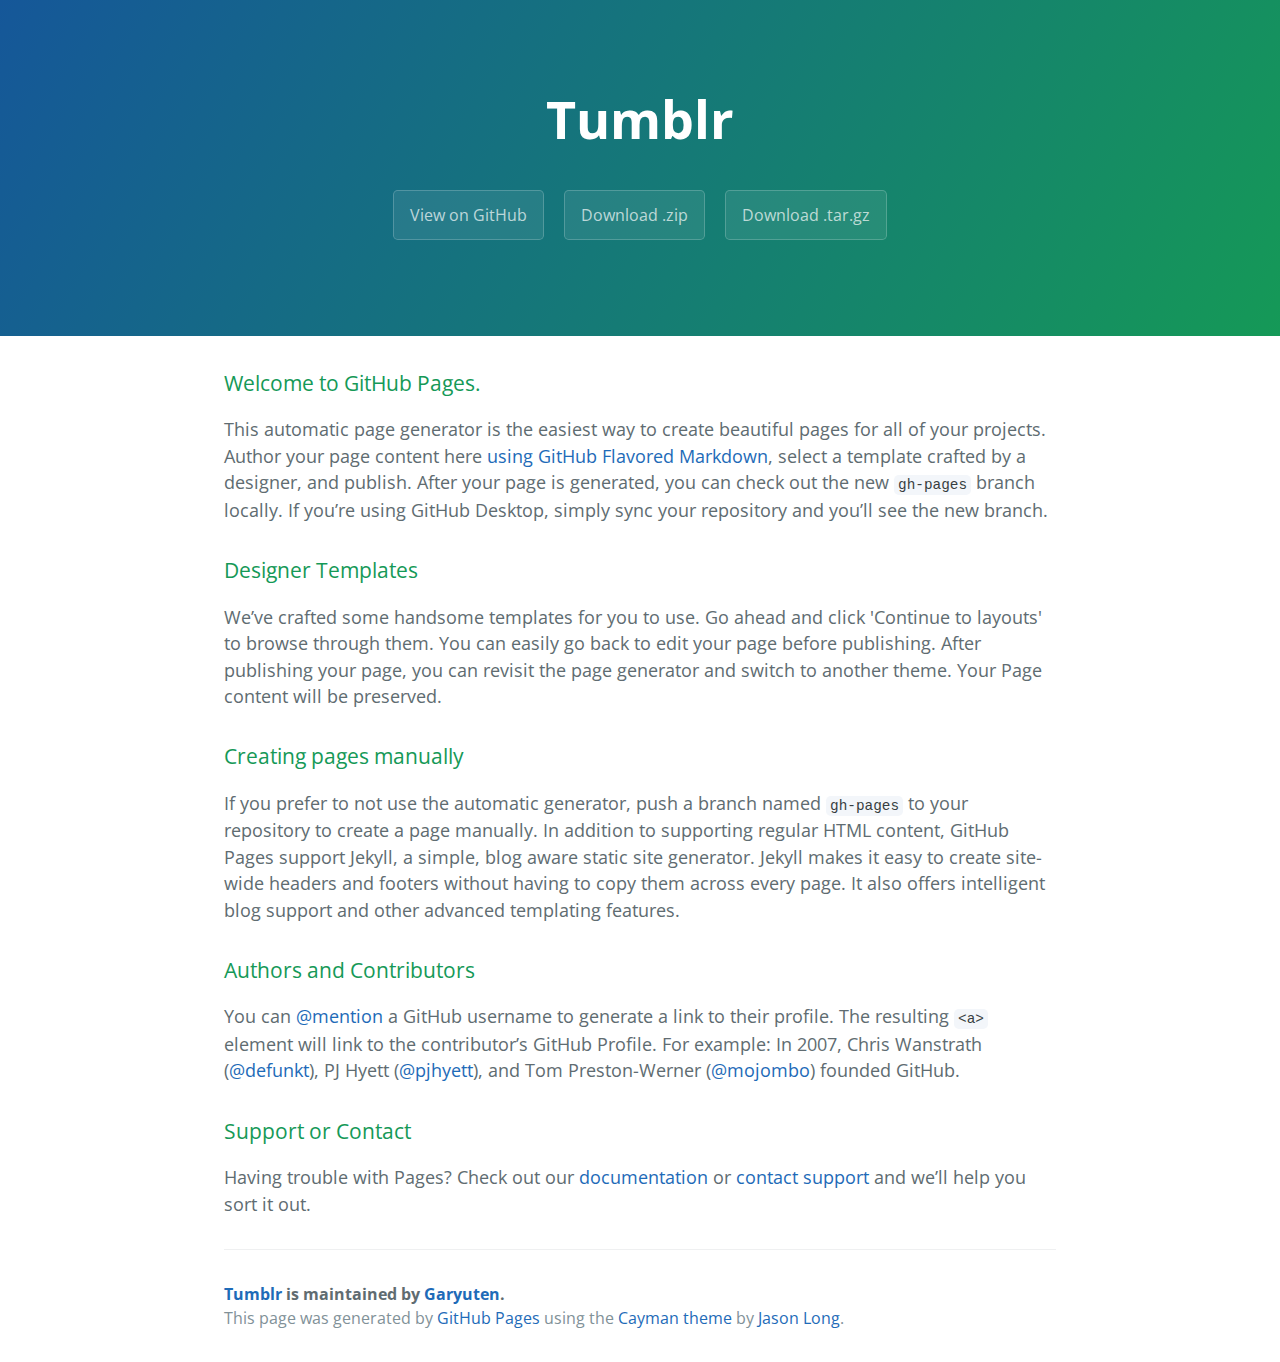
==== index.html @ 7d6a9143 "Create gh-pages branch via GitHub" ====
<!DOCTYPE html>
<html lang="en-us">
  <head>
    <meta charset="UTF-8">
    <title>Tumblr by Garyuten</title>
    <meta name="viewport" content="width=device-width, initial-scale=1">
    <link rel="stylesheet" type="text/css" href="stylesheets/normalize.css" media="screen">
    <link href='https://fonts.googleapis.com/css?family=Open+Sans:400,700' rel='stylesheet' type='text/css'>
    <link rel="stylesheet" type="text/css" href="stylesheets/stylesheet.css" media="screen">
    <link rel="stylesheet" type="text/css" href="stylesheets/github-light.css" media="screen">
  </head>
  <body>
    <section class="page-header">
      <h1 class="project-name">Tumblr</h1>
      <h2 class="project-tagline"></h2>
      <a href="https://github.com/Garyuten/tumblr" class="btn">View on GitHub</a>
      <a href="https://github.com/Garyuten/tumblr/zipball/master" class="btn">Download .zip</a>
      <a href="https://github.com/Garyuten/tumblr/tarball/master" class="btn">Download .tar.gz</a>
    </section>

    <section class="main-content">
      <h3>
<a id="welcome-to-github-pages" class="anchor" href="#welcome-to-github-pages" aria-hidden="true"><span class="octicon octicon-link"></span></a>Welcome to GitHub Pages.</h3>

<p>This automatic page generator is the easiest way to create beautiful pages for all of your projects. Author your page content here <a href="https://guides.github.com/features/mastering-markdown/">using GitHub Flavored Markdown</a>, select a template crafted by a designer, and publish. After your page is generated, you can check out the new <code>gh-pages</code> branch locally. If you’re using GitHub Desktop, simply sync your repository and you’ll see the new branch.</p>

<h3>
<a id="designer-templates" class="anchor" href="#designer-templates" aria-hidden="true"><span class="octicon octicon-link"></span></a>Designer Templates</h3>

<p>We’ve crafted some handsome templates for you to use. Go ahead and click 'Continue to layouts' to browse through them. You can easily go back to edit your page before publishing. After publishing your page, you can revisit the page generator and switch to another theme. Your Page content will be preserved.</p>

<h3>
<a id="creating-pages-manually" class="anchor" href="#creating-pages-manually" aria-hidden="true"><span class="octicon octicon-link"></span></a>Creating pages manually</h3>

<p>If you prefer to not use the automatic generator, push a branch named <code>gh-pages</code> to your repository to create a page manually. In addition to supporting regular HTML content, GitHub Pages support Jekyll, a simple, blog aware static site generator. Jekyll makes it easy to create site-wide headers and footers without having to copy them across every page. It also offers intelligent blog support and other advanced templating features.</p>

<h3>
<a id="authors-and-contributors" class="anchor" href="#authors-and-contributors" aria-hidden="true"><span class="octicon octicon-link"></span></a>Authors and Contributors</h3>

<p>You can <a href="https://github.com/blog/821" class="user-mention">@mention</a> a GitHub username to generate a link to their profile. The resulting <code>&lt;a&gt;</code> element will link to the contributor’s GitHub Profile. For example: In 2007, Chris Wanstrath (<a href="https://github.com/defunkt" class="user-mention">@defunkt</a>), PJ Hyett (<a href="https://github.com/pjhyett" class="user-mention">@pjhyett</a>), and Tom Preston-Werner (<a href="https://github.com/mojombo" class="user-mention">@mojombo</a>) founded GitHub.</p>

<h3>
<a id="support-or-contact" class="anchor" href="#support-or-contact" aria-hidden="true"><span class="octicon octicon-link"></span></a>Support or Contact</h3>

<p>Having trouble with Pages? Check out our <a href="https://help.github.com/pages">documentation</a> or <a href="https://github.com/contact">contact support</a> and we’ll help you sort it out.</p>

      <footer class="site-footer">
        <span class="site-footer-owner"><a href="https://github.com/Garyuten/tumblr">Tumblr</a> is maintained by <a href="https://github.com/Garyuten">Garyuten</a>.</span>

        <span class="site-footer-credits">This page was generated by <a href="https://pages.github.com">GitHub Pages</a> using the <a href="https://github.com/jasonlong/cayman-theme">Cayman theme</a> by <a href="https://twitter.com/jasonlong">Jason Long</a>.</span>
      </footer>

    </section>

  
  </body>
</html>
---- stylesheets/stylesheet.css ----
* {
  box-sizing: border-box; }

body {
  padding: 0;
  margin: 0;
  font-family: "Open Sans", "Helvetica Neue", Helvetica, Arial, sans-serif;
  font-size: 16px;
  line-height: 1.5;
  color: #606c71; }

a {
  color: #1e6bb8;
  text-decoration: none; }
  a:hover {
    text-decoration: underline; }

.btn {
  display: inline-block;
  margin-bottom: 1rem;
  color: rgba(255, 255, 255, 0.7);
  background-color: rgba(255, 255, 255, 0.08);
  border-color: rgba(255, 255, 255, 0.2);
  border-style: solid;
  border-width: 1px;
  border-radius: 0.3rem;
  transition: color 0.2s, background-color 0.2s, border-color 0.2s; }
  .btn + .btn {
    margin-left: 1rem; }

.btn:hover {
  color: rgba(255, 255, 255, 0.8);
  text-decoration: none;
  background-color: rgba(255, 255, 255, 0.2);
  border-color: rgba(255, 255, 255, 0.3); }

@media screen and (min-width: 64em) {
  .btn {
    padding: 0.75rem 1rem; } }

@media screen and (min-width: 42em) and (max-width: 64em) {
  .btn {
    padding: 0.6rem 0.9rem;
    font-size: 0.9rem; } }

@media screen and (max-width: 42em) {
  .btn {
    display: block;
    width: 100%;
    padding: 0.75rem;
    font-size: 0.9rem; }
    .btn + .btn {
      margin-top: 1rem;
      margin-left: 0; } }

.page-header {
  color: #fff;
  text-align: center;
  background-color: #159957;
  background-image: linear-gradient(120deg, #155799, #159957); }

@media screen and (min-width: 64em) {
  .page-header {
    padding: 5rem 6rem; } }

@media screen and (min-width: 42em) and (max-width: 64em) {
  .page-header {
    padding: 3rem 4rem; } }

@media screen and (max-width: 42em) {
  .page-header {
    padding: 2rem 1rem; } }

.project-name {
  margin-top: 0;
  margin-bottom: 0.1rem; }

@media screen and (min-width: 64em) {
  .project-name {
    font-size: 3.25rem; } }

@media screen and (min-width: 42em) and (max-width: 64em) {
  .project-name {
    font-size: 2.25rem; } }

@media screen and (max-width: 42em) {
  .project-name {
    font-size: 1.75rem; } }

.project-tagline {
  margin-bottom: 2rem;
  font-weight: normal;
  opacity: 0.7; }

@media screen and (min-width: 64em) {
  .project-tagline {
    font-size: 1.25rem; } }

@media screen and (min-width: 42em) and (max-width: 64em) {
  .project-tagline {
    font-size: 1.15rem; } }

@media screen and (max-width: 42em) {
  .project-tagline {
    font-size: 1rem; } }

.main-content :first-child {
  margin-top: 0; }
.main-content img {
  max-width: 100%; }
.main-content h1, .main-content h2, .main-content h3, .main-content h4, .main-content h5, .main-content h6 {
  margin-top: 2rem;
  margin-bottom: 1rem;
  font-weight: normal;
  color: #159957; }
.main-content p {
  margin-bottom: 1em; }
.main-content code {
  padding: 2px 4px;
  font-family: Consolas, "Liberation Mono", Menlo, Courier, monospace;
  font-size: 0.9rem;
  color: #383e41;
  background-color: #f3f6fa;
  border-radius: 0.3rem; }
.main-content pre {
  padding: 0.8rem;
  margin-top: 0;
  margin-bottom: 1rem;
  font: 1rem Consolas, "Liberation Mono", Menlo, Courier, monospace;
  color: #567482;
  word-wrap: normal;
  background-color: #f3f6fa;
  border: solid 1px #dce6f0;
  border-radius: 0.3rem; }
  .main-content pre > code {
    padding: 0;
    margin: 0;
    font-size: 0.9rem;
    color: #567482;
    word-break: normal;
    white-space: pre;
    background: transparent;
    border: 0; }
.main-content .highlight {
  margin-bottom: 1rem; }
  .main-content .highlight pre {
    margin-bottom: 0;
    word-break: normal; }
.main-content .highlight pre, .main-content pre {
  padding: 0.8rem;
  overflow: auto;
  font-size: 0.9rem;
  line-height: 1.45;
  border-radius: 0.3rem; }
.main-content pre code, .main-content pre tt {
  display: inline;
  max-width: initial;
  padding: 0;
  margin: 0;
  overflow: initial;
  line-height: inherit;
  word-wrap: normal;
  background-color: transparent;
  border: 0; }
  .main-content pre code:before, .main-content pre code:after, .main-content pre tt:before, .main-content pre tt:after {
    content: normal; }
.main-content ul, .main-content ol {
  margin-top: 0; }
.main-content blockquote {
  padding: 0 1rem;
  margin-left: 0;
  color: #819198;
  border-left: 0.3rem solid #dce6f0; }
  .main-content blockquote > :first-child {
    margin-top: 0; }
  .main-content blockquote > :last-child {
    margin-bottom: 0; }
.main-content table {
  display: block;
  width: 100%;
  overflow: auto;
  word-break: normal;
  word-break: keep-all; }
  .main-content table th {
    font-weight: bold; }
  .main-content table th, .main-content table td {
    padding: 0.5rem 1rem;
    border: 1px solid #e9ebec; }
.main-content dl {
  padding: 0; }
  .main-content dl dt {
    padding: 0;
    margin-top: 1rem;
    font-size: 1rem;
    font-weight: bold; }
  .main-content dl dd {
    padding: 0;
    margin-bottom: 1rem; }
.main-content hr {
  height: 2px;
  padding: 0;
  margin: 1rem 0;
  background-color: #eff0f1;
  border: 0; }

@media screen and (min-width: 64em) {
  .main-content {
    max-width: 64rem;
    padding: 2rem 6rem;
    margin: 0 auto;
    font-size: 1.1rem; } }

@media screen and (min-width: 42em) and (max-width: 64em) {
  .main-content {
    padding: 2rem 4rem;
    font-size: 1.1rem; } }

@media screen and (max-width: 42em) {
  .main-content {
    padding: 2rem 1rem;
    font-size: 1rem; } }

.site-footer {
  padding-top: 2rem;
  margin-top: 2rem;
  border-top: solid 1px #eff0f1; }

.site-footer-owner {
  display: block;
  font-weight: bold; }

.site-footer-credits {
  color: #819198; }

@media screen and (min-width: 64em) {
  .site-footer {
    font-size: 1rem; } }

@media screen and (min-width: 42em) and (max-width: 64em) {
  .site-footer {
    font-size: 1rem; } }

@media screen and (max-width: 42em) {
  .site-footer {
    font-size: 0.9rem; } }
---- stylesheets/github-light.css ----
/*
   Copyright 2014 GitHub Inc.

   Licensed under the Apache License, Version 2.0 (the "License");
   you may not use this file except in compliance with the License.
   You may obtain a copy of the License at

       http://www.apache.org/licenses/LICENSE-2.0

   Unless required by applicable law or agreed to in writing, software
   distributed under the License is distributed on an "AS IS" BASIS,
   WITHOUT WARRANTIES OR CONDITIONS OF ANY KIND, either express or implied.
   See the License for the specific language governing permissions and
   limitations under the License.

*/

.pl-c /* comment */ {
  color: #969896;
}

.pl-c1      /* constant, markup.raw, meta.diff.header, meta.module-reference, meta.property-name, support, support.constant, support.variable, variable.other.constant */,
.pl-s .pl-v /* string variable */ {
  color: #0086b3;
}

.pl-e  /* entity */,
.pl-en /* entity.name */ {
  color: #795da3;
}

.pl-s .pl-s1 /* string source */,
.pl-smi      /* storage.modifier.import, storage.modifier.package, storage.type.java, variable.other, variable.parameter.function */ {
  color: #333;
}

.pl-ent /* entity.name.tag */ {
  color: #63a35c;
}

.pl-k /* keyword, storage, storage.type */ {
  color: #a71d5d;
}

.pl-pds              /* punctuation.definition.string, string.regexp.character-class */,
.pl-s                /* string */,
.pl-s .pl-pse .pl-s1 /* string punctuation.section.embedded source */,
.pl-sr               /* string.regexp */,
.pl-sr .pl-cce       /* string.regexp constant.character.escape */,
.pl-sr .pl-sra       /* string.regexp string.regexp.arbitrary-repitition */,
.pl-sr .pl-sre       /* string.regexp source.ruby.embedded */ {
  color: #183691;
}

.pl-v /* variable */ {
  color: #ed6a43;
}

.pl-id /* invalid.deprecated */ {
  color: #b52a1d;
}

.pl-ii /* invalid.illegal */ {
  background-color: #b52a1d;
  color: #f8f8f8;
}

.pl-sr .pl-cce /* string.regexp constant.character.escape */ {
  color: #63a35c;
  font-weight: bold;
}

.pl-ml /* markup.list */ {
  color: #693a17;
}

.pl-mh        /* markup.heading */,
.pl-mh .pl-en /* markup.heading entity.name */,
.pl-ms        /* meta.separator */ {
  color: #1d3e81;
  font-weight: bold;
}

.pl-mq /* markup.quote */ {
  color: #008080;
}

.pl-mi /* markup.italic */ {
  color: #333;
  font-style: italic;
}

.pl-mb /* markup.bold */ {
  color: #333;
  font-weight: bold;
}

.pl-md /* markup.deleted, meta.diff.header.from-file */ {
  background-color: #ffecec;
  color: #bd2c00;
}

.pl-mi1 /* markup.inserted, meta.diff.header.to-file */ {
  background-color: #eaffea;
  color: #55a532;
}

.pl-mdr /* meta.diff.range */ {
  color: #795da3;
  font-weight: bold;
}

.pl-mo /* meta.output */ {
  color: #1d3e81;
}
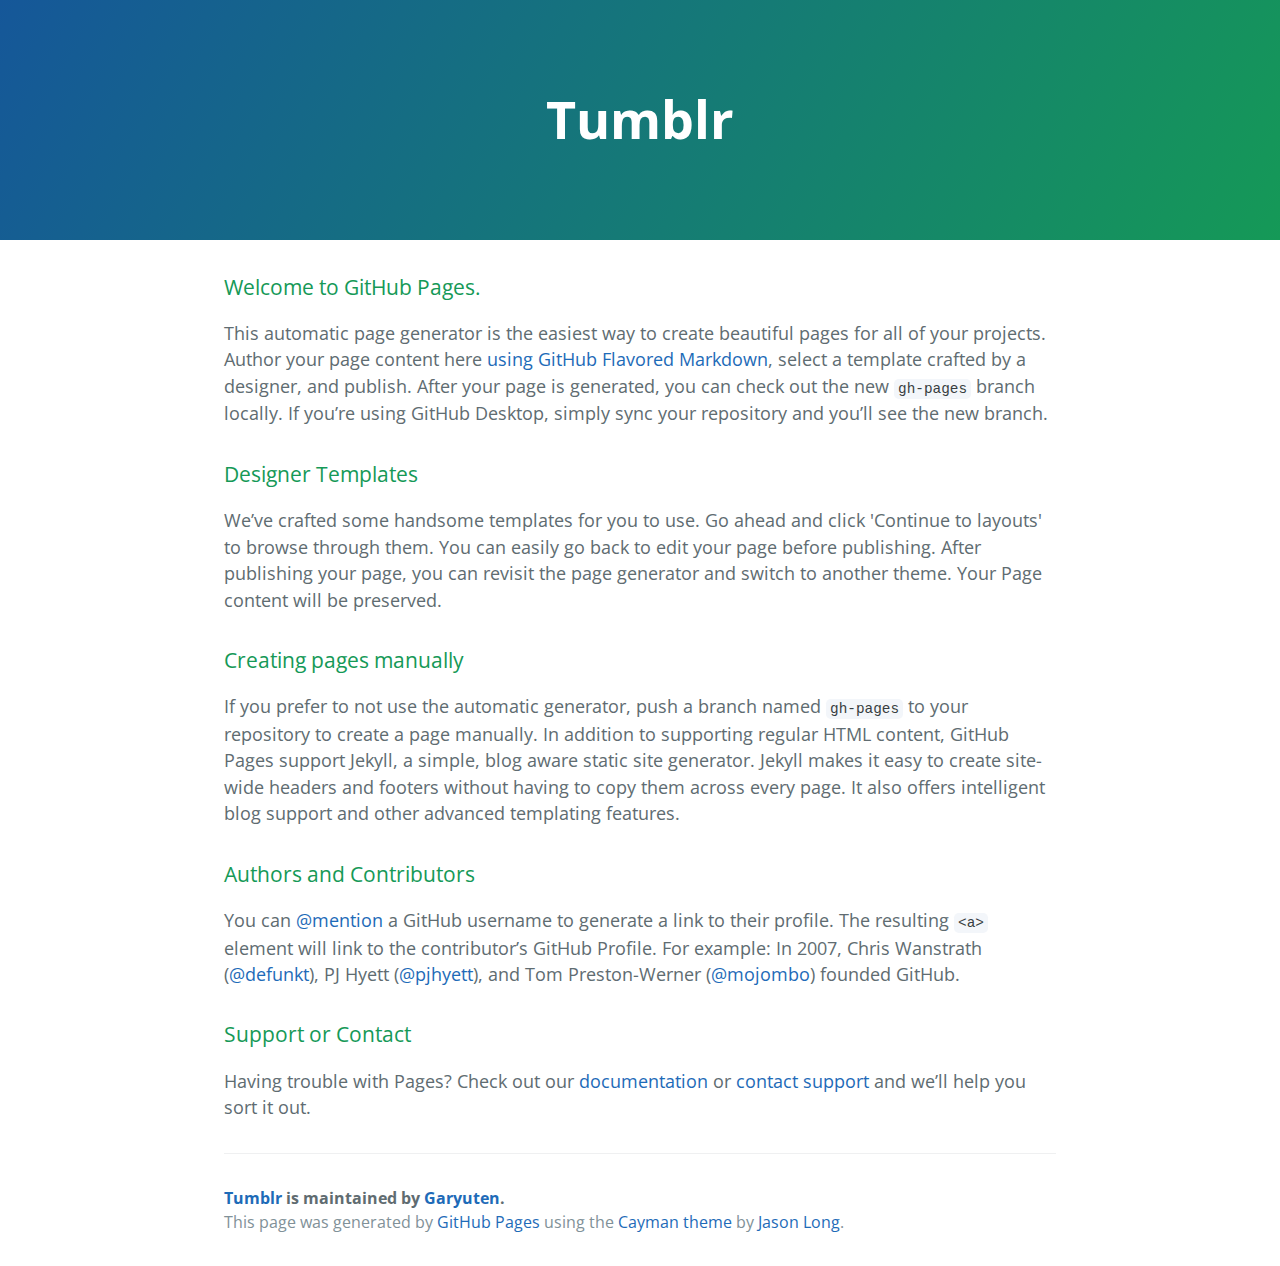
==== commit f8b2d523: "edit" ====
--- a/index.html
+++ b/index.html
@@ -12,10 +12,6 @@
   <body>
     <section class="page-header">
       <h1 class="project-name">Tumblr</h1>
-      <h2 class="project-tagline"></h2>
-      <a href="https://github.com/Garyuten/tumblr" class="btn">View on GitHub</a>
-      <a href="https://github.com/Garyuten/tumblr/zipball/master" class="btn">Download .zip</a>
-      <a href="https://github.com/Garyuten/tumblr/tarball/master" class="btn">Download .tar.gz</a>
     </section>
 
     <section class="main-content">
@@ -52,6 +48,6 @@
 
     </section>
 
-  
+
   </body>
 </html>
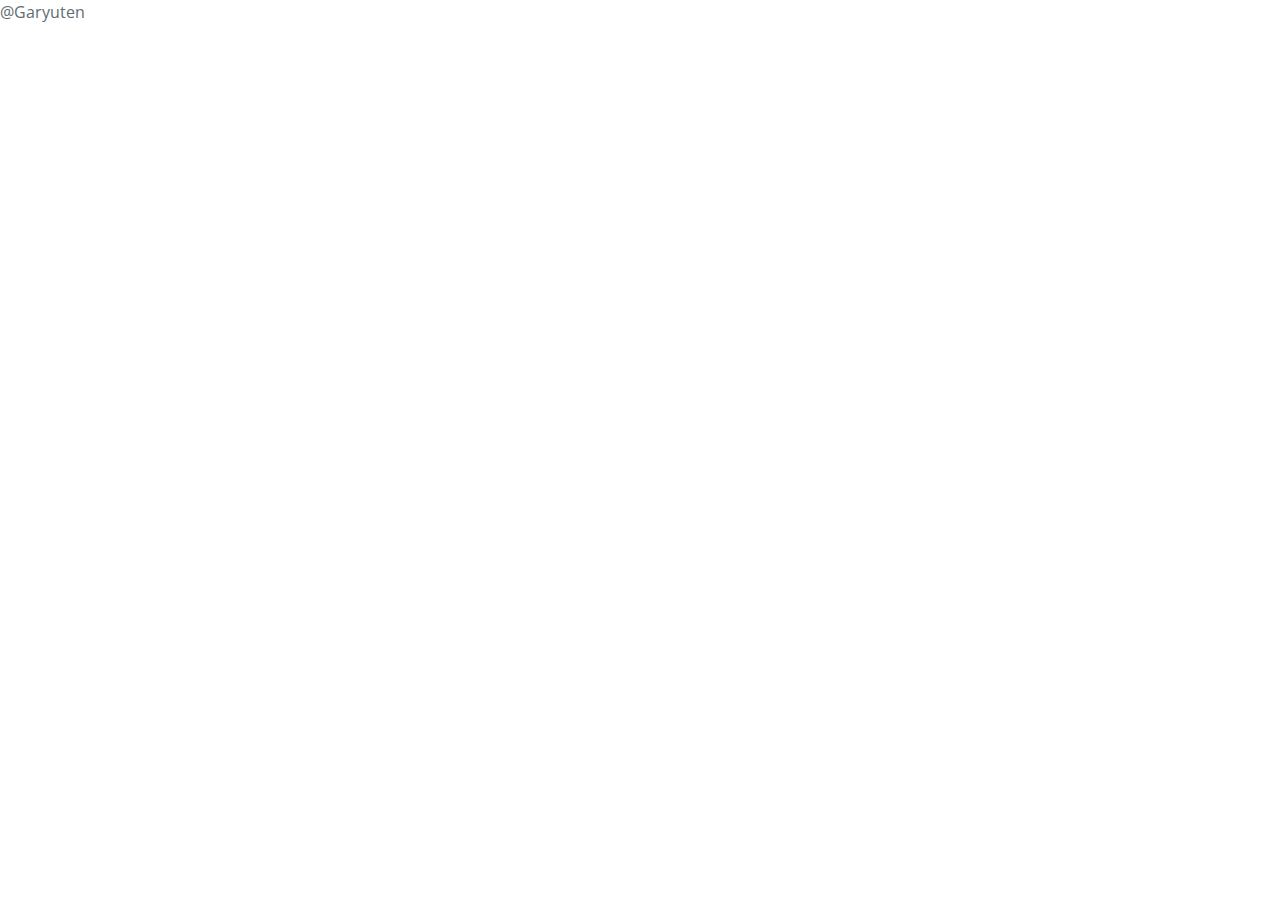
==== commit b0b86478: "test" ====
--- a/index.html
+++ b/index.html
@@ -10,44 +10,6 @@
     <link rel="stylesheet" type="text/css" href="stylesheets/github-light.css" media="screen">
   </head>
   <body>
-    <section class="page-header">
-      <h1 class="project-name">Tumblr</h1>
-    </section>
-
-    <section class="main-content">
-      <h3>
-<a id="welcome-to-github-pages" class="anchor" href="#welcome-to-github-pages" aria-hidden="true"><span class="octicon octicon-link"></span></a>Welcome to GitHub Pages.</h3>
-
-<p>This automatic page generator is the easiest way to create beautiful pages for all of your projects. Author your page content here <a href="https://guides.github.com/features/mastering-markdown/">using GitHub Flavored Markdown</a>, select a template crafted by a designer, and publish. After your page is generated, you can check out the new <code>gh-pages</code> branch locally. If you’re using GitHub Desktop, simply sync your repository and you’ll see the new branch.</p>
-
-<h3>
-<a id="designer-templates" class="anchor" href="#designer-templates" aria-hidden="true"><span class="octicon octicon-link"></span></a>Designer Templates</h3>
-
-<p>We’ve crafted some handsome templates for you to use. Go ahead and click 'Continue to layouts' to browse through them. You can easily go back to edit your page before publishing. After publishing your page, you can revisit the page generator and switch to another theme. Your Page content will be preserved.</p>
-
-<h3>
-<a id="creating-pages-manually" class="anchor" href="#creating-pages-manually" aria-hidden="true"><span class="octicon octicon-link"></span></a>Creating pages manually</h3>
-
-<p>If you prefer to not use the automatic generator, push a branch named <code>gh-pages</code> to your repository to create a page manually. In addition to supporting regular HTML content, GitHub Pages support Jekyll, a simple, blog aware static site generator. Jekyll makes it easy to create site-wide headers and footers without having to copy them across every page. It also offers intelligent blog support and other advanced templating features.</p>
-
-<h3>
-<a id="authors-and-contributors" class="anchor" href="#authors-and-contributors" aria-hidden="true"><span class="octicon octicon-link"></span></a>Authors and Contributors</h3>
-
-<p>You can <a href="https://github.com/blog/821" class="user-mention">@mention</a> a GitHub username to generate a link to their profile. The resulting <code>&lt;a&gt;</code> element will link to the contributor’s GitHub Profile. For example: In 2007, Chris Wanstrath (<a href="https://github.com/defunkt" class="user-mention">@defunkt</a>), PJ Hyett (<a href="https://github.com/pjhyett" class="user-mention">@pjhyett</a>), and Tom Preston-Werner (<a href="https://github.com/mojombo" class="user-mention">@mojombo</a>) founded GitHub.</p>
-
-<h3>
-<a id="support-or-contact" class="anchor" href="#support-or-contact" aria-hidden="true"><span class="octicon octicon-link"></span></a>Support or Contact</h3>
-
-<p>Having trouble with Pages? Check out our <a href="https://help.github.com/pages">documentation</a> or <a href="https://github.com/contact">contact support</a> and we’ll help you sort it out.</p>
-
-      <footer class="site-footer">
-        <span class="site-footer-owner"><a href="https://github.com/Garyuten/tumblr">Tumblr</a> is maintained by <a href="https://github.com/Garyuten">Garyuten</a>.</span>
-
-        <span class="site-footer-credits">This page was generated by <a href="https://pages.github.com">GitHub Pages</a> using the <a href="https://github.com/jasonlong/cayman-theme">Cayman theme</a> by <a href="https://twitter.com/jasonlong">Jason Long</a>.</span>
-      </footer>
-
-    </section>
-
-
+    @Garyuten
   </body>
 </html>
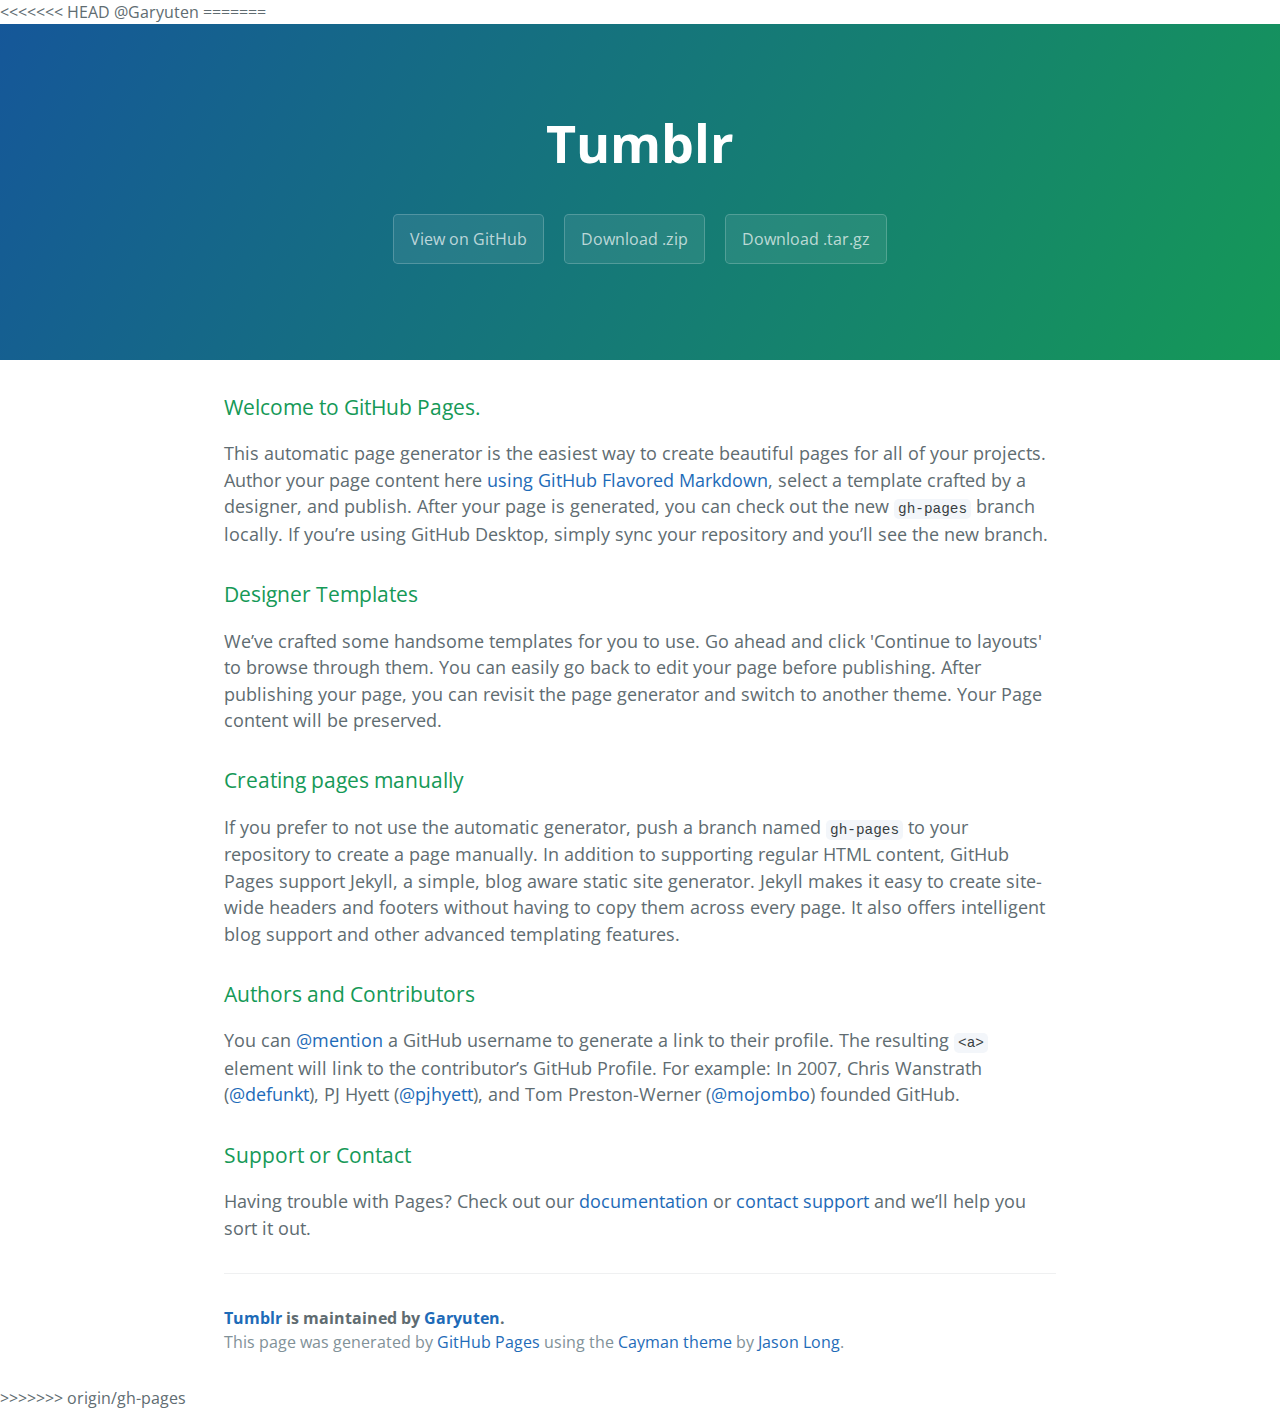
==== commit 3ac8a674: "Merge remote-tracking branch 'origin/gh-pages'" ====
--- a/index.html
+++ b/index.html
@@ -10,6 +10,52 @@
     <link rel="stylesheet" type="text/css" href="stylesheets/github-light.css" media="screen">
   </head>
   <body>
+<<<<<<< HEAD
     @Garyuten
+=======
+    <section class="page-header">
+      <h1 class="project-name">Tumblr</h1>
+      <h2 class="project-tagline"></h2>
+      <a href="https://github.com/Garyuten/tumblr" class="btn">View on GitHub</a>
+      <a href="https://github.com/Garyuten/tumblr/zipball/master" class="btn">Download .zip</a>
+      <a href="https://github.com/Garyuten/tumblr/tarball/master" class="btn">Download .tar.gz</a>
+    </section>
+
+    <section class="main-content">
+      <h3>
+<a id="welcome-to-github-pages" class="anchor" href="#welcome-to-github-pages" aria-hidden="true"><span class="octicon octicon-link"></span></a>Welcome to GitHub Pages.</h3>
+
+<p>This automatic page generator is the easiest way to create beautiful pages for all of your projects. Author your page content here <a href="https://guides.github.com/features/mastering-markdown/">using GitHub Flavored Markdown</a>, select a template crafted by a designer, and publish. After your page is generated, you can check out the new <code>gh-pages</code> branch locally. If you’re using GitHub Desktop, simply sync your repository and you’ll see the new branch.</p>
+
+<h3>
+<a id="designer-templates" class="anchor" href="#designer-templates" aria-hidden="true"><span class="octicon octicon-link"></span></a>Designer Templates</h3>
+
+<p>We’ve crafted some handsome templates for you to use. Go ahead and click 'Continue to layouts' to browse through them. You can easily go back to edit your page before publishing. After publishing your page, you can revisit the page generator and switch to another theme. Your Page content will be preserved.</p>
+
+<h3>
+<a id="creating-pages-manually" class="anchor" href="#creating-pages-manually" aria-hidden="true"><span class="octicon octicon-link"></span></a>Creating pages manually</h3>
+
+<p>If you prefer to not use the automatic generator, push a branch named <code>gh-pages</code> to your repository to create a page manually. In addition to supporting regular HTML content, GitHub Pages support Jekyll, a simple, blog aware static site generator. Jekyll makes it easy to create site-wide headers and footers without having to copy them across every page. It also offers intelligent blog support and other advanced templating features.</p>
+
+<h3>
+<a id="authors-and-contributors" class="anchor" href="#authors-and-contributors" aria-hidden="true"><span class="octicon octicon-link"></span></a>Authors and Contributors</h3>
+
+<p>You can <a href="https://github.com/blog/821" class="user-mention">@mention</a> a GitHub username to generate a link to their profile. The resulting <code>&lt;a&gt;</code> element will link to the contributor’s GitHub Profile. For example: In 2007, Chris Wanstrath (<a href="https://github.com/defunkt" class="user-mention">@defunkt</a>), PJ Hyett (<a href="https://github.com/pjhyett" class="user-mention">@pjhyett</a>), and Tom Preston-Werner (<a href="https://github.com/mojombo" class="user-mention">@mojombo</a>) founded GitHub.</p>
+
+<h3>
+<a id="support-or-contact" class="anchor" href="#support-or-contact" aria-hidden="true"><span class="octicon octicon-link"></span></a>Support or Contact</h3>
+
+<p>Having trouble with Pages? Check out our <a href="https://help.github.com/pages">documentation</a> or <a href="https://github.com/contact">contact support</a> and we’ll help you sort it out.</p>
+
+      <footer class="site-footer">
+        <span class="site-footer-owner"><a href="https://github.com/Garyuten/tumblr">Tumblr</a> is maintained by <a href="https://github.com/Garyuten">Garyuten</a>.</span>
+
+        <span class="site-footer-credits">This page was generated by <a href="https://pages.github.com">GitHub Pages</a> using the <a href="https://github.com/jasonlong/cayman-theme">Cayman theme</a> by <a href="https://twitter.com/jasonlong">Jason Long</a>.</span>
+      </footer>
+
+    </section>
+
+  
+>>>>>>> origin/gh-pages
   </body>
 </html>
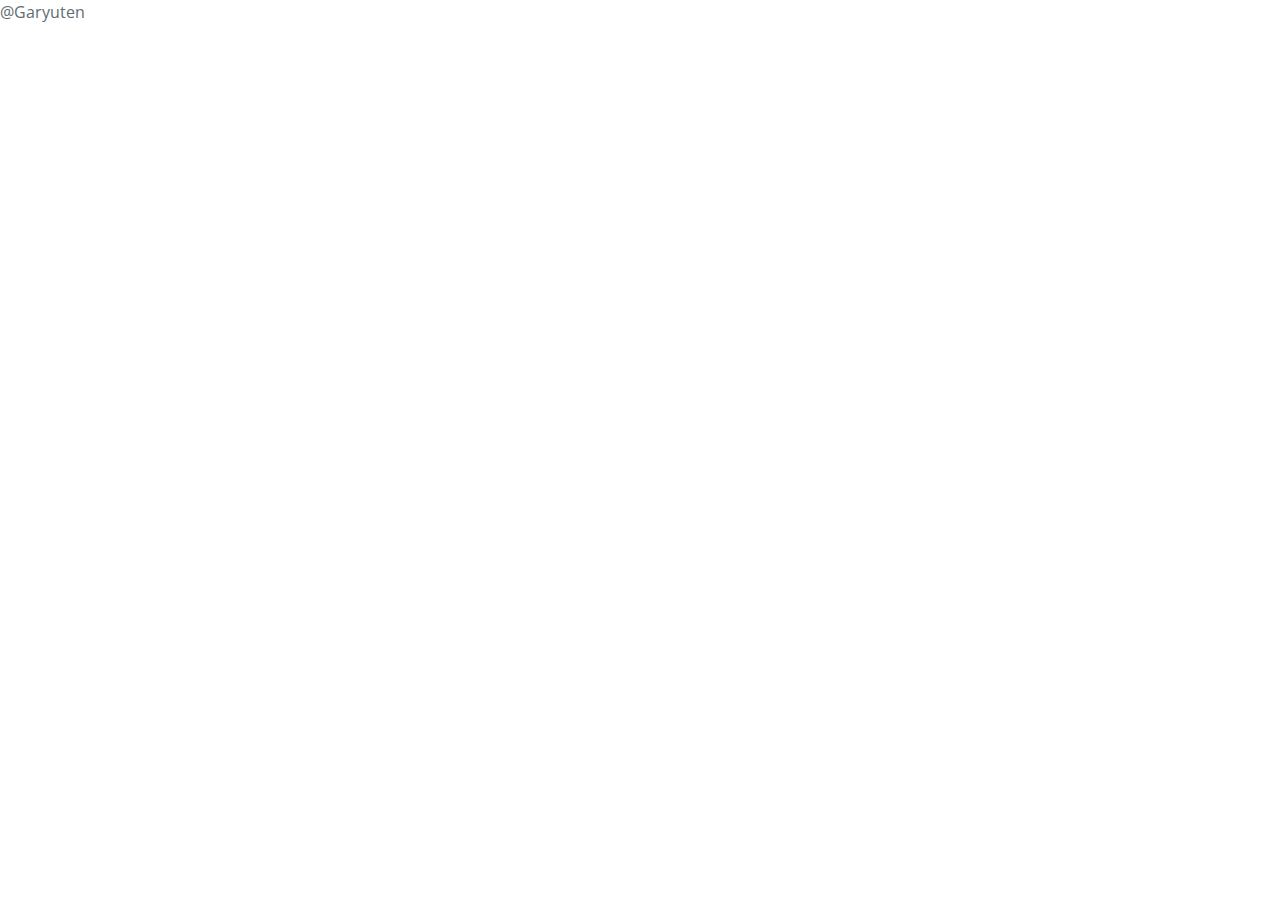
==== commit 01eb985c: "デザイン調整" ====
--- a/index.html
+++ b/index.html
@@ -10,52 +10,6 @@
     <link rel="stylesheet" type="text/css" href="stylesheets/github-light.css" media="screen">
   </head>
   <body>
-<<<<<<< HEAD
     @Garyuten
-=======
-    <section class="page-header">
-      <h1 class="project-name">Tumblr</h1>
-      <h2 class="project-tagline"></h2>
-      <a href="https://github.com/Garyuten/tumblr" class="btn">View on GitHub</a>
-      <a href="https://github.com/Garyuten/tumblr/zipball/master" class="btn">Download .zip</a>
-      <a href="https://github.com/Garyuten/tumblr/tarball/master" class="btn">Download .tar.gz</a>
-    </section>
-
-    <section class="main-content">
-      <h3>
-<a id="welcome-to-github-pages" class="anchor" href="#welcome-to-github-pages" aria-hidden="true"><span class="octicon octicon-link"></span></a>Welcome to GitHub Pages.</h3>
-
-<p>This automatic page generator is the easiest way to create beautiful pages for all of your projects. Author your page content here <a href="https://guides.github.com/features/mastering-markdown/">using GitHub Flavored Markdown</a>, select a template crafted by a designer, and publish. After your page is generated, you can check out the new <code>gh-pages</code> branch locally. If you’re using GitHub Desktop, simply sync your repository and you’ll see the new branch.</p>
-
-<h3>
-<a id="designer-templates" class="anchor" href="#designer-templates" aria-hidden="true"><span class="octicon octicon-link"></span></a>Designer Templates</h3>
-
-<p>We’ve crafted some handsome templates for you to use. Go ahead and click 'Continue to layouts' to browse through them. You can easily go back to edit your page before publishing. After publishing your page, you can revisit the page generator and switch to another theme. Your Page content will be preserved.</p>
-
-<h3>
-<a id="creating-pages-manually" class="anchor" href="#creating-pages-manually" aria-hidden="true"><span class="octicon octicon-link"></span></a>Creating pages manually</h3>
-
-<p>If you prefer to not use the automatic generator, push a branch named <code>gh-pages</code> to your repository to create a page manually. In addition to supporting regular HTML content, GitHub Pages support Jekyll, a simple, blog aware static site generator. Jekyll makes it easy to create site-wide headers and footers without having to copy them across every page. It also offers intelligent blog support and other advanced templating features.</p>
-
-<h3>
-<a id="authors-and-contributors" class="anchor" href="#authors-and-contributors" aria-hidden="true"><span class="octicon octicon-link"></span></a>Authors and Contributors</h3>
-
-<p>You can <a href="https://github.com/blog/821" class="user-mention">@mention</a> a GitHub username to generate a link to their profile. The resulting <code>&lt;a&gt;</code> element will link to the contributor’s GitHub Profile. For example: In 2007, Chris Wanstrath (<a href="https://github.com/defunkt" class="user-mention">@defunkt</a>), PJ Hyett (<a href="https://github.com/pjhyett" class="user-mention">@pjhyett</a>), and Tom Preston-Werner (<a href="https://github.com/mojombo" class="user-mention">@mojombo</a>) founded GitHub.</p>
-
-<h3>
-<a id="support-or-contact" class="anchor" href="#support-or-contact" aria-hidden="true"><span class="octicon octicon-link"></span></a>Support or Contact</h3>
-
-<p>Having trouble with Pages? Check out our <a href="https://help.github.com/pages">documentation</a> or <a href="https://github.com/contact">contact support</a> and we’ll help you sort it out.</p>
-
-      <footer class="site-footer">
-        <span class="site-footer-owner"><a href="https://github.com/Garyuten/tumblr">Tumblr</a> is maintained by <a href="https://github.com/Garyuten">Garyuten</a>.</span>
-
-        <span class="site-footer-credits">This page was generated by <a href="https://pages.github.com">GitHub Pages</a> using the <a href="https://github.com/jasonlong/cayman-theme">Cayman theme</a> by <a href="https://twitter.com/jasonlong">Jason Long</a>.</span>
-      </footer>
-
-    </section>
-
-  
->>>>>>> origin/gh-pages
   </body>
 </html>
